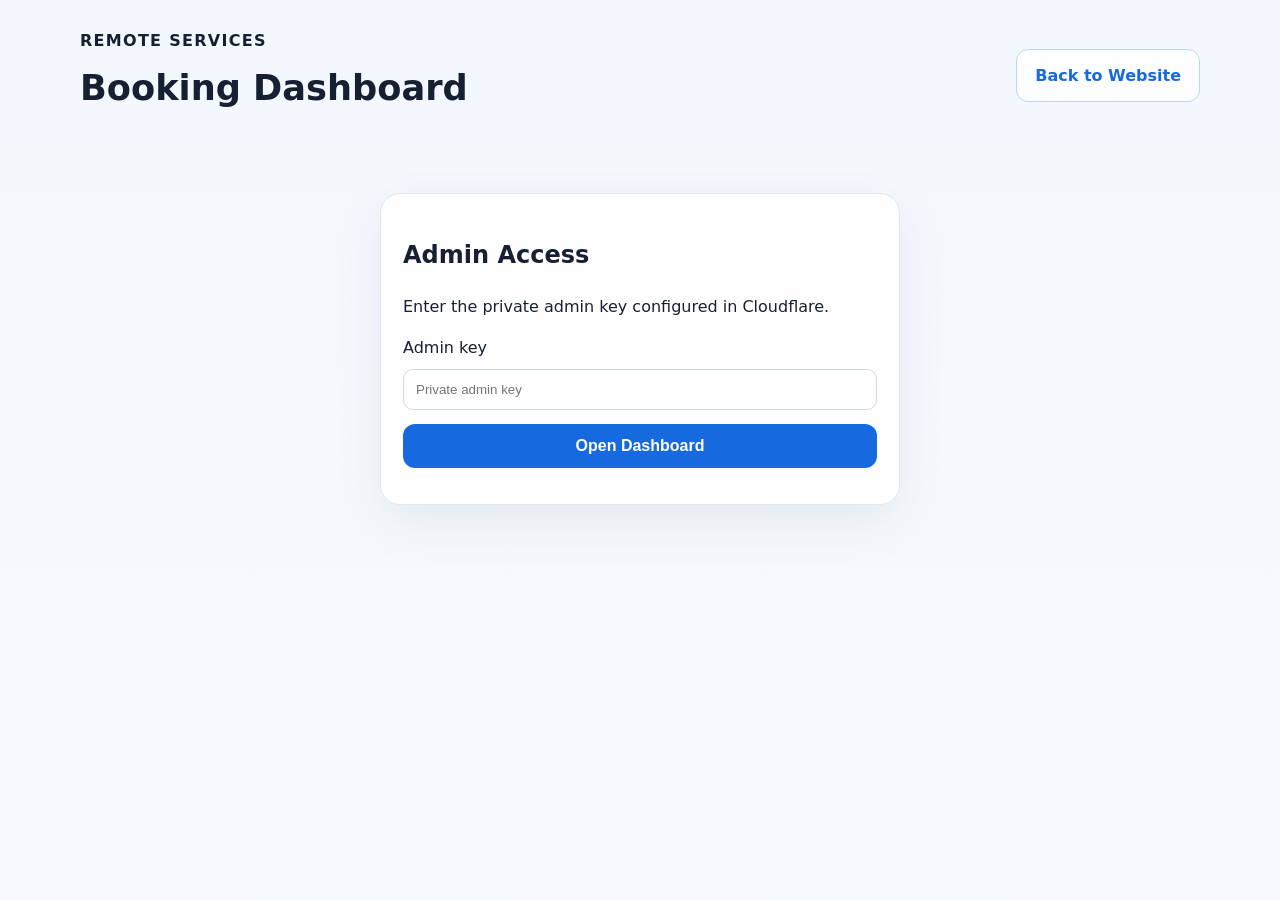
==== admin.html @ 91e0a9fa "Add private booking admin dashboard" ====
<!DOCTYPE html>
<html lang="en">
<head>
  <meta charset="UTF-8" />
  <meta name="viewport" content="width=device-width, initial-scale=1.0" />
  <meta name="robots" content="noindex,nofollow" />
  <title>Remote Services Admin</title>
  <link rel="stylesheet" href="style.css" />
</head>
<body>
  <main class="admin-shell">
    <div class="container">
      <div class="admin-top">
        <div><div class="brand">REMOTE SERVICES</div><h1 style="font-size:2.2rem;margin:.4rem 0">Booking Dashboard</h1></div>
        <a class="btn btn-secondary" href="/">Back to Website</a>
      </div>

      <section id="loginPanel" class="admin-panel admin-login">
        <h2>Admin Access</h2>
        <p>Enter the private admin key configured in Cloudflare.</p>
        <label>Admin key<input id="adminKey" type="password" autocomplete="current-password" placeholder="Private admin key" /></label>
        <button id="loginBtn" class="btn full" type="button">Open Dashboard</button>
        <div id="loginMessage" class="form-message"></div>
      </section>

      <section id="dashboardPanel" class="admin-panel" hidden>
        <div class="admin-top">
          <div><h2 style="margin:0">Bookings</h2><div id="bookingCount" class="booking-meta"></div></div>
          <div class="booking-actions"><button id="refreshBtn" type="button">Refresh</button><button id="logoutBtn" type="button">Lock</button></div>
        </div>
        <div id="bookingList" class="booking-list"></div>
      </section>
    </div>
  </main>
  <script src="admin.js"></script>
</body>
</html>
---- style.css ----
*{box-sizing:border-box}html{scroll-behavior:smooth}body{margin:0;font-family:Inter,system-ui,-apple-system,BlinkMacSystemFont,"Segoe UI",sans-serif;color:#172033;line-height:1.6;background:linear-gradient(rgba(241,247,253,.91),rgba(247,250,253,.95)),url('https://images.unsplash.com/photo-1518770660439-4636190af475?auto=format&fit=crop&w=1800&q=80') center/cover fixed no-repeat}.container{width:min(1120px,92%);margin:auto}.hero{background:linear-gradient(135deg,rgba(238,246,255,.72),rgba(247,251,255,.75) 55%,rgba(238,250,245,.7));padding-bottom:72px;border-bottom:1px solid rgba(216,228,240,.8)}.nav{display:flex;justify-content:space-between;align-items:center;padding:22px 0}.brand{font-weight:900;letter-spacing:.08em}.hero-grid{display:grid;grid-template-columns:1.35fr .8fr;gap:44px;align-items:center;padding-top:64px}.badge{display:inline-block;background:#172033;color:#fff;padding:8px 12px;border-radius:999px;font-size:.82rem;font-weight:800}.hero h1{font-size:clamp(2.4rem,5vw,4.8rem);line-height:1.03;margin:18px 0 20px;letter-spacing:-.045em}.lead{font-size:1.2rem;color:#516073;max-width:720px}.hero-actions{display:flex;gap:12px;flex-wrap:wrap;margin:28px 0 14px}.btn{display:inline-flex;align-items:center;justify-content:center;border:0;border-radius:12px;background:#1769e0;color:#fff;text-decoration:none;padding:13px 18px;font-weight:800;cursor:pointer;font-size:1rem}.btn:hover{filter:brightness(.95)}.btn:disabled{opacity:.6;cursor:not-allowed}.btn-secondary{background:rgba(255,255,255,.85);color:#1769e0;border:1px solid #bfd4f4}.btn-small{padding:9px 13px}.full{width:100%}.trust{font-size:.92rem;color:#637084}.hero-card,.card,.step,.form,.faq details,.notice{background:rgba(255,255,255,.82);backdrop-filter:blur(9px);-webkit-backdrop-filter:blur(9px);border:1px solid rgba(225,232,240,.85);box-shadow:0 18px 50px rgba(27,49,82,.08)}.hero-card{border-radius:24px;padding:28px;position:relative;overflow:hidden}.hero-card:before{content:"";position:absolute;inset:0;background:linear-gradient(rgba(255,255,255,.78),rgba(255,255,255,.88)),url('https://images.unsplash.com/photo-1581092918056-0c4c3acd3789?auto=format&fit=crop&w=1200&q=80') center/cover no-repeat;z-index:0}.hero-card>*{position:relative;z-index:1}.hero-card h3{margin-top:0}.hero-card ul{padding-left:20px;margin-bottom:0}.section{padding:82px 0}.alt{background:rgba(246,248,251,.72);backdrop-filter:blur(4px)}.section-heading span{font-size:.85rem;text-transform:uppercase;font-weight:900;letter-spacing:.12em;color:#1769e0}.section-heading h2{font-size:clamp(2rem,4vw,3.2rem);line-height:1.1;margin:8px 0 28px;letter-spacing:-.03em}.cards{display:grid;grid-template-columns:repeat(3,1fr);gap:18px}.card{border-radius:18px;padding:24px}.card h3{margin-top:0}.card p{color:#637084}.card strong{font-size:1.2rem;color:#1769e0}.wide{grid-column:span 3}.steps{display:grid;grid-template-columns:repeat(4,1fr);gap:18px}.step{border-radius:18px;padding:24px}.step b{display:inline-grid;place-items:center;width:34px;height:34px;border-radius:10px;background:#e8f1ff;color:#1769e0}.step p{color:#637084}.booking-grid{display:grid;grid-template-columns:.8fr 1.2fr;gap:52px;align-items:start}.form{border-radius:20px;padding:26px}.form label{display:block;font-weight:700;margin-bottom:16px}.form input,.form select,.form textarea{width:100%;margin-top:7px;border:1px solid #cfd9e5;border-radius:10px;padding:12px;font:inherit;background:rgba(255,255,255,.95)}.form textarea{resize:vertical}.check{display:flex!important;gap:10px;align-items:flex-start;font-weight:500!important}.check input{width:auto;margin-top:5px}.form-message{margin-top:14px;font-weight:700;color:#1769e0;white-space:pre-line}.notice{padding:16px 18px;border-radius:14px;color:#516073}.location-box{margin:-2px 0 16px;padding:16px;border:1px dashed #9ebbe6;border-radius:14px;background:rgba(233,242,255,.7)}.location-box p{margin-top:0}.location-status{margin-top:10px;font-weight:700;color:#1769e0}.faq details{border-radius:12px;padding:16px 18px;margin:12px 0}.faq summary{font-weight:800;cursor:pointer}.faq p{color:#637084}footer{background:#172033;color:#fff;padding:30px 0}.footer-inner{display:flex;justify-content:space-between;align-items:center;gap:20px}.footer-inner p{margin:3px 0;color:#b7c0cc}.footer-inner a{color:#fff;font-weight:800;text-decoration:none}.admin-shell{min-height:100vh;padding:28px 0 70px}.admin-top{display:flex;justify-content:space-between;gap:16px;align-items:center;margin-bottom:24px}.admin-panel{background:rgba(255,255,255,.9);border:1px solid #dfe6ef;border-radius:20px;padding:22px;box-shadow:0 18px 50px rgba(27,49,82,.08)}.admin-login{max-width:520px;margin:70px auto}.admin-login input{width:100%;padding:12px;border:1px solid #cfd9e5;border-radius:10px;margin:8px 0 14px}.booking-list{display:grid;gap:16px}.booking-item{border:1px solid #dfe6ef;border-radius:16px;padding:18px;background:#fff}.booking-meta{display:flex;gap:10px;flex-wrap:wrap;color:#637084;font-size:.9rem}.status{font-weight:800;color:#1769e0}.booking-actions{display:flex;gap:8px;flex-wrap:wrap;margin-top:14px}.booking-actions select,.booking-actions button,.booking-actions a{padding:9px 12px;border-radius:10px;border:1px solid #cfd9e5;background:#fff;font:inherit;font-weight:700;text-decoration:none;color:#172033}.empty{color:#637084;text-align:center;padding:30px}@media(max-width:900px){.hero-grid,.booking-grid{grid-template-columns:1fr}.cards{grid-template-columns:1fr 1fr}.wide{grid-column:span 2}.steps{grid-template-columns:1fr 1fr}}@media(max-width:620px){body{background-attachment:scroll}.hero-grid{padding-top:38px}.hero{padding-bottom:48px}.section{padding:62px 0}.cards,.steps{grid-template-columns:1fr}.wide{grid-column:auto}.nav{gap:10px}.brand{font-size:.9rem}.footer-inner{align-items:flex-start;flex-direction:column}.hero h1{font-size:2.65rem}.admin-top{align-items:flex-start;flex-direction:column}}
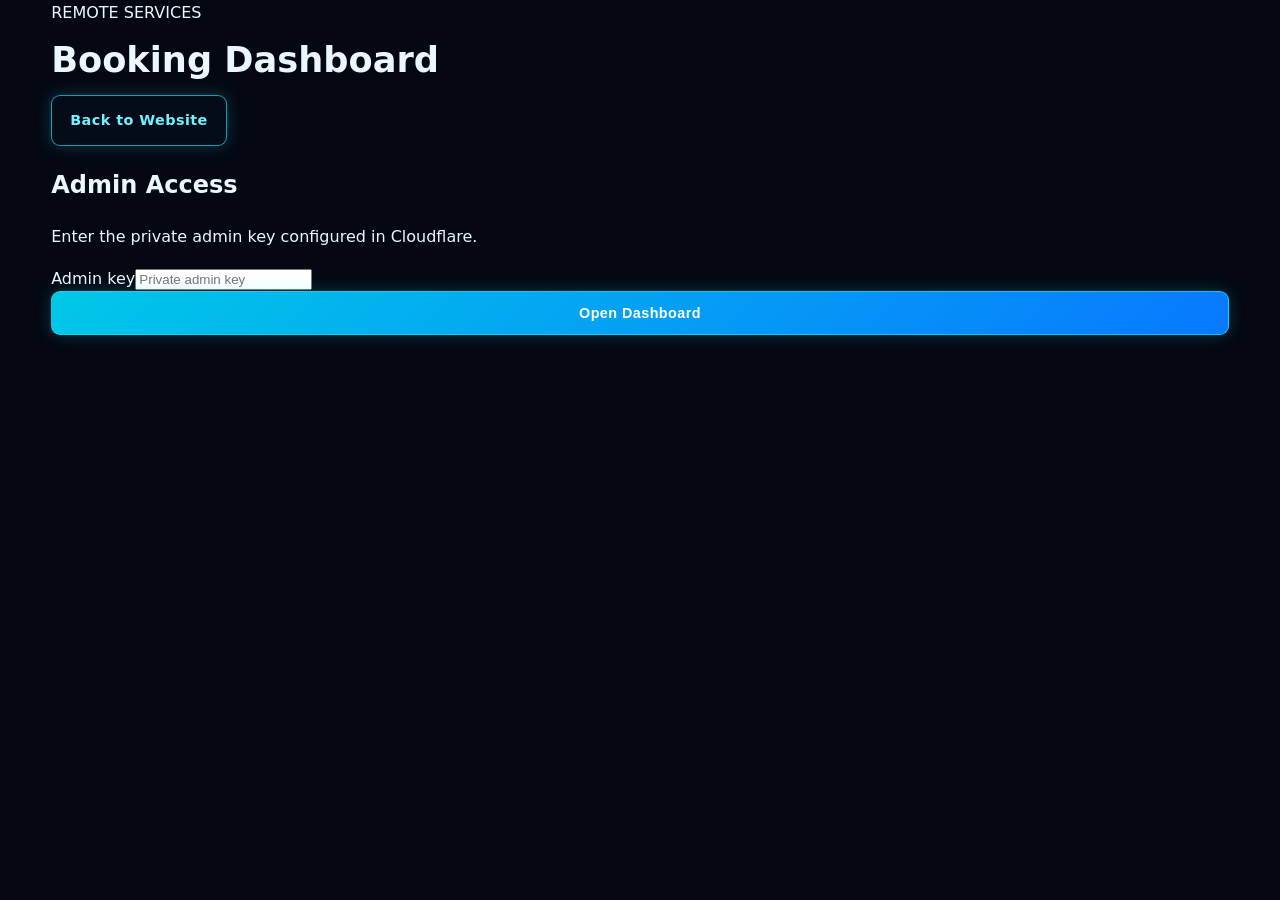
==== commit 4ece0dc0: "Add clear all bookings control" ====
--- a/admin.html
+++ b/admin.html
@@ -26,8 +26,23 @@
       <section id="dashboardPanel" class="admin-panel" hidden>
         <div class="admin-top">
           <div><h2 style="margin:0">Bookings</h2><div id="bookingCount" class="booking-meta"></div></div>
-          <div class="booking-actions"><button id="refreshBtn" type="button">Refresh</button><button id="logoutBtn" type="button">Lock</button></div>
+          <div class="booking-actions"><button id="refreshBtn" type="button">Refresh</button><button id="clearAllBtn" type="button">Clear All</button><button id="logoutBtn" type="button">Lock</button></div>
         </div>
+
+        <div id="bookingStats" class="admin-stats"></div>
+
+        <div class="admin-filters">
+          <input id="searchInput" type="search" placeholder="Search name, reference, service, or contact..." autocomplete="off" />
+          <select id="statusFilter">
+            <option value="">All statuses</option>
+            <option>New</option><option>Contacted</option><option>Scheduled</option><option>In Progress</option><option>Done</option><option>Cancelled</option>
+          </select>
+          <select id="typeFilter">
+            <option value="">All service types</option>
+            <option>Remote Service</option><option>Home Service</option><option>Digital Work Only</option>
+          </select>
+        </div>
+
         <div id="bookingList" class="booking-list"></div>
       </section>
     </div>
--- a/style.css
+++ b/style.css
@@ -1 +1 @@
-*{box-sizing:border-box}html{scroll-behavior:smooth}body{margin:0;font-family:Inter,system-ui,-apple-system,BlinkMacSystemFont,"Segoe UI",sans-serif;color:#172033;line-height:1.6;background:linear-gradient(rgba(241,247,253,.91),rgba(247,250,253,.95)),url('https://images.unsplash.com/photo-1518770660439-4636190af475?auto=format&fit=crop&w=1800&q=80') center/cover fixed no-repeat}.container{width:min(1120px,92%);margin:auto}.hero{background:linear-gradient(135deg,rgba(238,246,255,.72),rgba(247,251,255,.75) 55%,rgba(238,250,245,.7));padding-bottom:72px;border-bottom:1px solid rgba(216,228,240,.8)}.nav{display:flex;justify-content:space-between;align-items:center;padding:22px 0}.brand{font-weight:900;letter-spacing:.08em}.hero-grid{display:grid;grid-template-columns:1.35fr .8fr;gap:44px;align-items:center;padding-top:64px}.badge{display:inline-block;background:#172033;color:#fff;padding:8px 12px;border-radius:999px;font-size:.82rem;font-weight:800}.hero h1{font-size:clamp(2.4rem,5vw,4.8rem);line-height:1.03;margin:18px 0 20px;letter-spacing:-.045em}.lead{font-size:1.2rem;color:#516073;max-width:720px}.hero-actions{display:flex;gap:12px;flex-wrap:wrap;margin:28px 0 14px}.btn{display:inline-flex;align-items:center;justify-content:center;border:0;border-radius:12px;background:#1769e0;color:#fff;text-decoration:none;padding:13px 18px;font-weight:800;cursor:pointer;font-size:1rem}.btn:hover{filter:brightness(.95)}.btn:disabled{opacity:.6;cursor:not-allowed}.btn-secondary{background:rgba(255,255,255,.85);color:#1769e0;border:1px solid #bfd4f4}.btn-small{padding:9px 13px}.full{width:100%}.trust{font-size:.92rem;color:#637084}.hero-card,.card,.step,.form,.faq details,.notice{background:rgba(255,255,255,.82);backdrop-filter:blur(9px);-webkit-backdrop-filter:blur(9px);border:1px solid rgba(225,232,240,.85);box-shadow:0 18px 50px rgba(27,49,82,.08)}.hero-card{border-radius:24px;padding:28px;position:relative;overflow:hidden}.hero-card:before{content:"";position:absolute;inset:0;background:linear-gradient(rgba(255,255,255,.78),rgba(255,255,255,.88)),url('https://images.unsplash.com/photo-1581092918056-0c4c3acd3789?auto=format&fit=crop&w=1200&q=80') center/cover no-repeat;z-index:0}.hero-card>*{position:relative;z-index:1}.hero-card h3{margin-top:0}.hero-card ul{padding-left:20px;margin-bottom:0}.section{padding:82px 0}.alt{background:rgba(246,248,251,.72);backdrop-filter:blur(4px)}.section-heading span{font-size:.85rem;text-transform:uppercase;font-weight:900;letter-spacing:.12em;color:#1769e0}.section-heading h2{font-size:clamp(2rem,4vw,3.2rem);line-height:1.1;margin:8px 0 28px;letter-spacing:-.03em}.cards{display:grid;grid-template-columns:repeat(3,1fr);gap:18px}.card{border-radius:18px;padding:24px}.card h3{margin-top:0}.card p{color:#637084}.card strong{font-size:1.2rem;color:#1769e0}.wide{grid-column:span 3}.steps{display:grid;grid-template-columns:repeat(4,1fr);gap:18px}.step{border-radius:18px;padding:24px}.step b{display:inline-grid;place-items:center;width:34px;height:34px;border-radius:10px;background:#e8f1ff;color:#1769e0}.step p{color:#637084}.booking-grid{display:grid;grid-template-columns:.8fr 1.2fr;gap:52px;align-items:start}.form{border-radius:20px;padding:26px}.form label{display:block;font-weight:700;margin-bottom:16px}.form input,.form select,.form textarea{width:100%;margin-top:7px;border:1px solid #cfd9e5;border-radius:10px;padding:12px;font:inherit;background:rgba(255,255,255,.95)}.form textarea{resize:vertical}.check{display:flex!important;gap:10px;align-items:flex-start;font-weight:500!important}.check input{width:auto;margin-top:5px}.form-message{margin-top:14px;font-weight:700;color:#1769e0;white-space:pre-line}.notice{padding:16px 18px;border-radius:14px;color:#516073}.location-box{margin:-2px 0 16px;padding:16px;border:1px dashed #9ebbe6;border-radius:14px;background:rgba(233,242,255,.7)}.location-box p{margin-top:0}.location-status{margin-top:10px;font-weight:700;color:#1769e0}.faq details{border-radius:12px;padding:16px 18px;margin:12px 0}.faq summary{font-weight:800;cursor:pointer}.faq p{color:#637084}footer{background:#172033;color:#fff;padding:30px 0}.footer-inner{display:flex;justify-content:space-between;align-items:center;gap:20px}.footer-inner p{margin:3px 0;color:#b7c0cc}.footer-inner a{color:#fff;font-weight:800;text-decoration:none}.admin-shell{min-height:100vh;padding:28px 0 70px}.admin-top{display:flex;justify-content:space-between;gap:16px;align-items:center;margin-bottom:24px}.admin-panel{background:rgba(255,255,255,.9);border:1px solid #dfe6ef;border-radius:20px;padding:22px;box-shadow:0 18px 50px rgba(27,49,82,.08)}.admin-login{max-width:520px;margin:70px auto}.admin-login input{width:100%;padding:12px;border:1px solid #cfd9e5;border-radius:10px;margin:8px 0 14px}.booking-list{display:grid;gap:16px}.booking-item{border:1px solid #dfe6ef;border-radius:16px;padding:18px;background:#fff}.booking-meta{display:flex;gap:10px;flex-wrap:wrap;color:#637084;font-size:.9rem}.status{font-weight:800;color:#1769e0}.booking-actions{display:flex;gap:8px;flex-wrap:wrap;margin-top:14px}.booking-actions select,.booking-actions button,.booking-actions a{padding:9px 12px;border-radius:10px;border:1px solid #cfd9e5;background:#fff;font:inherit;font-weight:700;text-decoration:none;color:#172033}.empty{color:#637084;text-align:center;padding:30px}@media(max-width:900px){.hero-grid,.booking-grid{grid-template-columns:1fr}.cards{grid-template-columns:1fr 1fr}.wide{grid-column:span 2}.steps{grid-template-columns:1fr 1fr}}@media(max-width:620px){body{background-attachment:scroll}.hero-grid{padding-top:38px}.hero{padding-bottom:48px}.section{padding:62px 0}.cards,.steps{grid-template-columns:1fr}.wide{grid-column:auto}.nav{gap:10px}.brand{font-size:.9rem}.footer-inner{align-items:flex-start;flex-direction:column}.hero h1{font-size:2.65rem}.admin-top{align-items:flex-start;flex-direction:column}}
+*{box-sizing:border-box}html{scroll-behavior:smooth}body{margin:0;font-family:Inter,system-ui,-apple-system,BlinkMacSystemFont,"Segoe UI",sans-serif;color:#eaf7ff;line-height:1.6;background:#050812}.container{width:min(1180px,92%);margin:auto}.top-strip{background:#05070d;border-bottom:1px solid rgba(0,229,255,.16);font-size:.72rem;letter-spacing:.08em;color:#91a9ba}.top-strip-inner{display:flex;justify-content:space-between;gap:20px;padding:8px 0}.shop-hero,.software-hero{min-height:620px;position:relative;overflow:hidden;background:radial-gradient(circle at 75% 40%,rgba(0,220,255,.18),transparent 30%),linear-gradient(135deg,#06101e 0%,#071b31 48%,#03070d 100%);border-bottom:1px solid rgba(0,229,255,.22)}.shop-hero:after,.software-hero:after{content:"";position:absolute;inset:0;pointer-events:none;background:linear-gradient(120deg,transparent 0 48%,rgba(0,229,255,.05) 49%,transparent 50%),repeating-linear-gradient(0deg,transparent 0 44px,rgba(255,255,255,.025) 45px)}.nav{position:relative;z-index:3;display:flex;align-items:center;justify-content:space-between;gap:22px;padding:18px 0}.brand-lockup{display:flex;align-items:center;gap:10px;text-decoration:none;color:#fff}.brand-lockup strong{display:block;font-size:1rem;letter-spacing:.08em}.brand-lockup small{display:block;color:#6eeaff;font-size:.58rem;letter-spacing:.12em}.brand-mark{display:grid;place-items:center;width:42px;height:42px;border:1px solid #00dfff;border-radius:10px;color:#00e6ff;font-weight:900;box-shadow:0 0 20px rgba(0,229,255,.2)}.nav-links{display:flex;gap:25px}.nav-links a{color:#b7cddd;text-decoration:none;font-size:.85rem;font-weight:700}.nav-links a:hover{color:#6ff3ff}.hero-main{position:relative;z-index:2;display:grid;grid-template-columns:1.05fr .95fr;align-items:center;gap:60px;padding:70px 0 90px}.hero-copy{max-width:700px}.service-mode{display:block;width:max-content;max-width:100%;margin-bottom:7px;color:#fff;font-size:clamp(2.4rem,5vw,4.2rem);font-weight:950;letter-spacing:-.045em;line-height:.95;padding:0;border:0;background:none;text-shadow:0 0 8px rgba(0,229,255,.9),0 0 20px rgba(0,229,255,.8),0 0 42px rgba(0,229,255,.55),0 0 75px rgba(0,229,255,.3);filter:drop-shadow(0 0 10px rgba(0,229,255,.45))}.eyebrow{display:inline-block;color:#63edff;font-size:.78rem;font-weight:900;letter-spacing:.16em}.hero-copy h1,.software-hero-copy h1{font-size:clamp(3.4rem,8vw,6.5rem);line-height:.94;margin:14px 0 22px;letter-spacing:-.055em;color:#f5fcff;text-shadow:0 0 35px rgba(0,229,255,.16)}.accent-text{color:#55eaff}.hero-subtitle{font-size:1.25rem;color:#bdd0df;max-width:650px}.hero-note{font-size:.9rem;color:#7691a5}.hero-actions{display:flex;gap:12px;flex-wrap:wrap;margin:28px 0}.btn{display:inline-flex;align-items:center;justify-content:center;border:1px solid rgba(0,229,255,.7);border-radius:9px;background:linear-gradient(135deg,#00c8e8,#0879ff);color:#fff;text-decoration:none;padding:13px 18px;font-weight:900;cursor:pointer;font-size:.9rem;letter-spacing:.03em;box-shadow:0 0 16px rgba(0,229,255,.22);transition:.2s}.btn:hover{transform:translateY(-2px);filter:brightness(1.1);box-shadow:0 0 26px rgba(0,229,255,.4)}.btn-secondary{background:rgba(5,15,28,.65);color:#6ff3ff}.btn-small{padding:10px 14px;font-size:.75rem}.full{width:100%}.hero-device-panel{min-height:390px;position:relative;display:grid;place-items:center}.device-grid{position:relative;z-index:2;display:grid;grid-template-columns:1fr 1fr;gap:14px;width:min(490px,100%);transform:perspective(900px) rotateY(-6deg) rotateX(3deg)}.device-tile{min-height:140px;border:1px solid rgba(91,232,255,.25);border-radius:16px;padding:20px;background:linear-gradient(145deg,rgba(12,34,55,.92),rgba(4,11,22,.9));box-shadow:0 22px 60px rgba(0,0,0,.35),inset 0 0 30px rgba(0,229,255,.03)}.main-device{grid-row:span 2;min-height:294px;display:flex;flex-direction:column;justify-content:center}.device-icon{display:block;font-size:4rem;line-height:1;color:#6ff3ff;text-shadow:0 0 22px rgba(0,229,255,.5);margin-bottom:15px}.device-tile b{display:block;color:#fff;letter-spacing:.08em}.device-tile small{color:#7794a9}.device-orbit{position:absolute;border:1px solid rgba(0,229,255,.13);border-radius:50%;width:420px;height:420px}.orbit-one{transform:rotateX(66deg) rotateY(12deg)}.orbit-two{width:300px;height:300px;transform:rotateY(66deg) rotateX(12deg)}.section{padding:86px 0}.services-showcase{background:linear-gradient(#050b14,#06111c)}.section-heading span{color:#5deaff;font-size:.76rem;text-transform:uppercase;font-weight:900;letter-spacing:.16em}.section-heading h2{font-size:clamp(2rem,4vw,3.2rem);line-height:1.08;margin:8px 0 14px;color:#f2fbff;letter-spacing:-.03em}.section-heading p{color:#8fa8ba}.center-heading{text-align:center;max-width:760px;margin:0 auto 38px}.service-wheel{display:grid;grid-template-columns:repeat(4,1fr);gap:16px}.service-card{min-height:190px;padding:24px 18px;text-align:center;text-decoration:none;color:#fff;border:1px solid rgba(105,220,255,.18);border-radius:14px;background:linear-gradient(145deg,rgba(12,27,44,.94),rgba(4,10,19,.94));box-shadow:0 18px 45px rgba(0,0,0,.26);transition:.22s}.service-card:hover{transform:translateY(-7px);border-color:rgba(0,229,255,.65);box-shadow:0 25px 55px rgba(0,0,0,.4),0 0 25px rgba(0,229,255,.12)}.service-symbol{display:grid;place-items:center;width:70px;height:70px;margin:0 auto 15px;border-radius:50%;font-size:2.1rem;color:#6ff3ff;border:1px solid rgba(0,229,255,.35);background:radial-gradient(circle,rgba(0,229,255,.16),rgba(0,229,255,.02));text-shadow:0 0 18px rgba(0,229,255,.5)}.service-card strong{display:block;font-size:1.02rem}.service-card small{display:block;color:#829caf;margin-top:5px}.service-banner{padding:46px 0;background:linear-gradient(90deg,#071d2d,#07101d);border-top:1px solid rgba(0,229,255,.16);border-bottom:1px solid rgba(0,229,255,.16)}.banner-inner{display:flex;align-items:center;justify-content:space-between;gap:35px}.banner-inner h2{margin:6px 0;font-size:2rem}.banner-inner p{margin:0;color:#91a9ba;max-width:750px}.repair-list{background:#040911}.repair-grid{display:grid;grid-template-columns:repeat(4,1fr);gap:16px}.repair-grid>div{padding:24px;border:1px solid rgba(100,200,230,.15);border-radius:14px;background:rgba(10,20,34,.75)}.repair-grid b{color:#fff;font-size:1.05rem}.repair-grid p{color:#8299ab;font-size:.9rem}.booking-section{background:linear-gradient(180deg,#06101b,#03070c)}.booking-grid{display:grid;grid-template-columns:.8fr 1.2fr;gap:55px;align-items:start}.quick-contact{display:grid;gap:10px;margin-top:25px;color:#8ea9bb}.remote-tools{margin-top:32px;padding:22px;border:1px solid rgba(0,229,255,.18);border-radius:16px;background:linear-gradient(145deg,rgba(8,22,37,.88),rgba(3,9,17,.88));box-shadow:0 18px 45px rgba(0,0,0,.24)}.remote-tools-heading h3{margin:6px 0 4px;color:#f2fbff;font-size:1.6rem}.remote-tools-heading p{margin:0;color:#839bab;font-size:.9rem;line-height:1.55}.remote-tool-grid{display:grid;gap:10px;margin-top:18px}.remote-tool-card{display:grid;grid-template-columns:48px 1fr 24px;gap:12px;align-items:center;padding:12px;text-decoration:none;color:#fff;border:1px solid rgba(91,232,255,.16);border-radius:13px;background:rgba(5,14,25,.76);transition:.2s}.remote-tool-card:hover{transform:translateY(-2px);border-color:rgba(0,229,255,.55);background:rgba(7,21,34,.92)}.remote-tool-card strong{display:block;font-size:.95rem}.remote-tool-card small{display:block;color:#7892a4;margin-top:2px;font-size:.76rem}.remote-tool-card>b{justify-self:end;color:#6ff3ff;font-size:1.05rem}.remote-tool-icon{width:44px;height:44px;display:grid;place-items:center;border-radius:12px;font-size:.75rem;font-weight:950;letter-spacing:.04em}.anydesk-icon{background:linear-gradient(145deg,#ea2432,#96202b);color:#fff}.rustdesk-icon{background:linear-gradient(145deg,#3e93ff,#1657b7);color:#fff}.quickassist-icon{background:linear-gradient(145deg,#22a86b,#146f49);color:#fff}.remote-tools-note{display:block;margin-top:13px;color:#617a8b;font-size:.72rem;line-height:1.5}.form{border-radius:18px;padding:28px;background:linear-gradient(145deg,rgba(10,22,38,.94),rgba(4,10,19,.9));border:1px solid rgba(0,229,255,.18);box-shadow:0 25px 75px rgba(0,0,0,.35)}.form label{display:block;font-weight:750;margin-bottom:16px;color:#d9e8f2}.form input,.form select,.form textarea{width:100%;margin-top:7px;border:1px solid #29445c;border-radius:9px;padding:12px;font:inherit;color:#eaf7ff;background:rgba(2,8,16,.9)}.form textarea{resize:vertical}.form input:focus,.form select:focus,.form textarea:focus{outline:none;border-color:#00dfff;box-shadow:0 0 0 3px rgba(0,223,255,.08)}.contact-choice{display:grid;grid-template-columns:1fr 1fr;gap:12px;margin-bottom:16px}.phone-choice,.messenger-choice{padding:14px;border:1px solid #29445c;border-radius:12px;background:rgba(5,14,28,.68)}.phone-choice label{margin-bottom:0}.messenger-choice{display:flex;flex-direction:column;justify-content:center}.choice-label{display:block;font-weight:800;margin-bottom:7px}.messenger-btn{width:100%;background:linear-gradient(135deg,#6f5cff,#b43dff);border-color:rgba(185,120,255,.7)}.messenger-choice small{color:#758da0}.location-box{margin:-2px 0 16px;padding:16px;border:1px dashed #32617e;border-radius:12px;background:rgba(6,24,40,.6)}.location-box p{margin-top:0}.location-status{margin-top:10px;font-weight:700;color:#6ff3ff}.check{display:flex!important;gap:10px;align-items:flex-start;font-weight:500!important}.check input{width:auto;margin-top:5px}.form-message{margin-top:14px;font-weight:700;color:#63edff;white-space:pre-line}.software-hero{min-height:520px}.software-hero-copy{position:relative;z-index:2;max-width:900px;padding:105px 0 120px}.software-hero-copy p{font-size:1.18rem;color:#b7cbd9;max-width:800px}.software-section{background:linear-gradient(#050b14,#071321)}.software-grid{display:grid;grid-template-columns:repeat(4,1fr);gap:17px}.software-card{padding:25px;border:1px solid rgba(105,220,255,.18);border-radius:16px;background:linear-gradient(145deg,rgba(12,27,44,.96),rgba(4,10,19,.94));box-shadow:0 18px 45px rgba(0,0,0,.25);transition:.22s}.software-card:hover{transform:translateY(-6px);border-color:rgba(0,229,255,.58);box-shadow:0 25px 60px rgba(0,0,0,.4),0 0 25px rgba(0,229,255,.1)}.software-icon{display:grid;place-items:center;width:58px;height:58px;border-radius:13px;border:1px solid rgba(0,229,255,.35);color:#6ff3ff;font-size:1.8rem;background:rgba(0,229,255,.07);margin-bottom:18px}.software-card h3{margin:0 0 7px;color:#fff}.software-card p{min-height:70px;color:#8fa7b8;font-size:.9rem}.software-card ul{padding-left:18px;color:#a9bdca;font-size:.88rem;line-height:1.75;min-height:205px}.software-card a{color:#6ff3ff;text-decoration:none;font-weight:850;font-size:.85rem}.software-process{padding:76px 0;background:#040911;border-top:1px solid rgba(0,229,255,.1);border-bottom:1px solid rgba(0,229,255,.1)}.process-grid{display:grid;grid-template-columns:repeat(4,1fr);gap:16px}.process-grid>div{padding:24px;border:1px solid rgba(100,200,230,.15);border-radius:15px;background:rgba(8,18,31,.8)}.process-grid b{display:inline-grid;place-items:center;width:42px;height:42px;border-radius:10px;color:#6ff3ff;border:1px solid rgba(0,229,255,.35);background:rgba(0,229,255,.07)}.process-grid h3{color:#fff;margin-bottom:7px}.process-grid p{color:#839bab;font-size:.9rem}.software-cta{background:linear-gradient(180deg,#06101b,#03070c)}.cta-box{display:flex;justify-content:space-between;align-items:center;gap:35px;padding:38px;border:1px solid rgba(0,229,255,.18);border-radius:18px;background:linear-gradient(145deg,rgba(9,26,43,.9),rgba(3,9,17,.9))}.cta-box h2{margin:6px 0}.cta-box p{color:#8fa7b8;max-width:720px}footer{background:#02050b;border-top:1px solid rgba(0,229,255,.18);padding:30px 0}.footer-inner{display:flex;justify-content:space-between;align-items:center;gap:20px}.footer-inner p{margin:3px 0;color:#8299aa}.footer-inner a{color:#70edff;text-decoration:none;font-weight:800;margin-left:18px}.footer-links a{display:inline-block}@media(max-width:900px){.hero-main{grid-template-columns:1fr;gap:25px;padding-top:50px}.hero-device-panel{min-height:330px}.service-wheel,.software-grid{grid-template-columns:repeat(2,1fr)}.repair-grid,.process-grid{grid-template-columns:1fr 1fr}.booking-grid{grid-template-columns:1fr}.nav-links{display:none}.cta-box{flex-direction:column;align-items:flex-start}}@media(max-width:620px){.top-strip-inner{flex-direction:column;gap:2px}.top-strip-inner span:last-child{display:none}.nav{padding:14px 0}.nav>.btn{display:none}.shop-hero,.software-hero{min-height:0}.hero-main{padding:42px 0 58px}.service-mode{font-size:clamp(2.15rem,10vw,3.4rem);letter-spacing:-.04em;white-space:normal}.hero-copy h1,.software-hero-copy h1{font-size:3.5rem}.hero-subtitle{font-size:1.05rem}.hero-device-panel{min-height:285px}.device-grid{gap:9px}.device-tile{min-height:110px;padding:14px}.main-device{min-height:229px}.device-icon{font-size:3rem}.device-orbit{width:280px;height:280px}.orbit-two{width:210px;height:210px}.service-wheel,.repair-grid,.contact-choice,.software-grid,.process-grid{grid-template-columns:1fr}.remote-tools{padding:18px}.remote-tool-card{grid-template-columns:44px 1fr 20px}.remote-tools-heading h3{font-size:1.4rem}.section{padding:62px 0}.software-hero-copy{padding:60px 0 75px}.banner-inner{flex-direction:column;align-items:flex-start}.footer-inner{align-items:flex-start;flex-direction:column}.footer-links a{margin:0 18px 0 0}.cta-box{padding:25px}}
